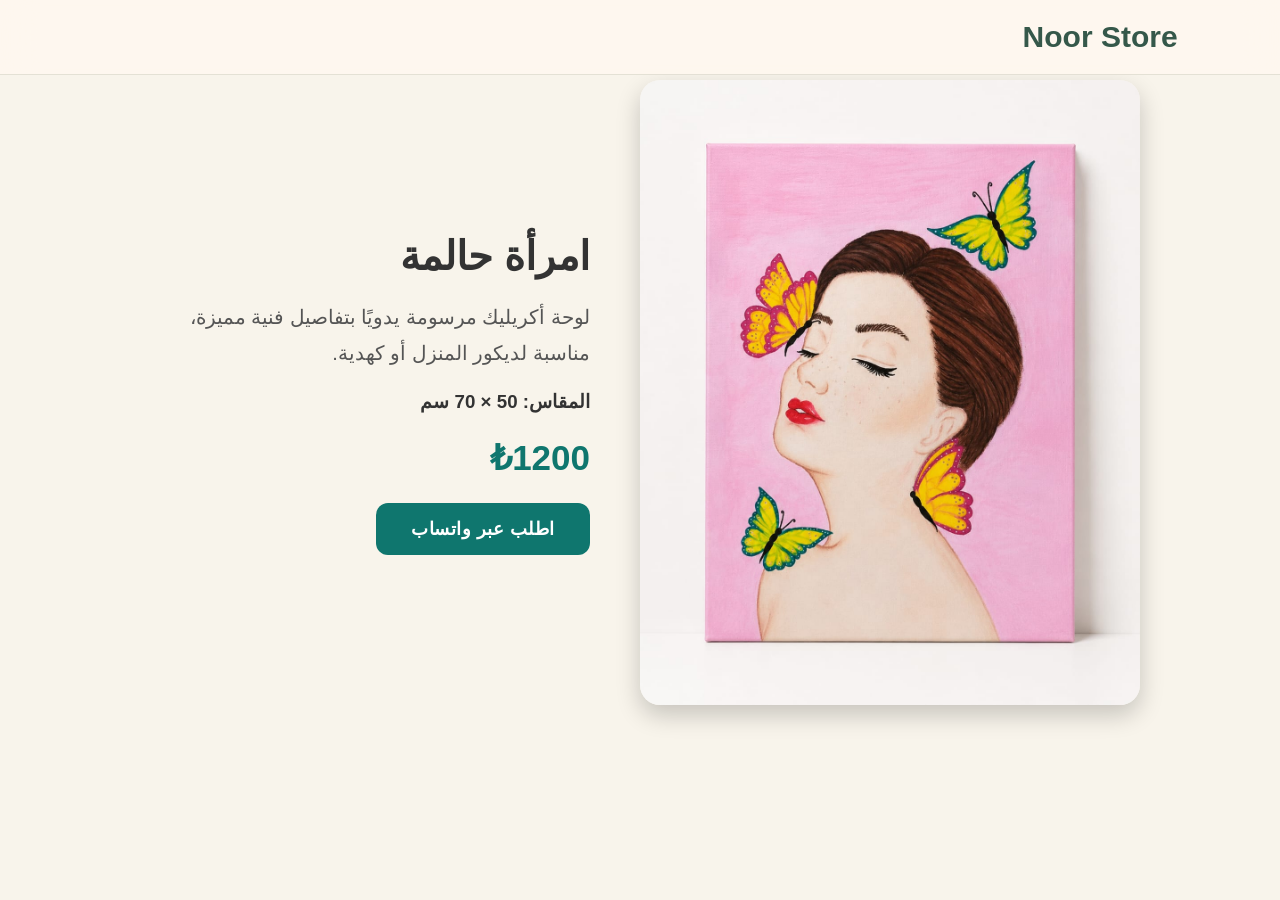
==== woman-dream.html @ a63af8a6 "Add files via upload" ====
<!DOCTYPE html>
<html lang="ar" dir="rtl">

<head>
    <meta charset="UTF-8">
    <meta name="viewport" content="width=device-width, initial-scale=1.0">
    <title>امرأة حالمة | Noor Store</title>

    <link rel="stylesheet" href="css/style.css">
</head>

<body>

<header class="header">
    <div class="logo">
        <h1>Noor Store</h1>
    </div>
</header>

<section class="product-page">

    <div class="product-image">
        <img src="images/woman-dream.jpeg" alt="امرأة حالمة">
    </div>

    <div class="product-info">

        <h1>امرأة حالمة</h1>

        <p>
            لوحة أكريليك مرسومة يدويًا بتفاصيل فنية مميزة،
            مناسبة لديكور المنزل أو كهدية.
        </p>

        <h3>المقاس: 50 × 70 سم</h3>

        <h2>₺1200</h2>

        <a href="https://wa.me/905395875070?text=مرحباً، أريد طلب لوحة امرأة حالمة"
           class="btn">
            اطلب عبر واتساب
        </a>

    </div>

</section>

</body>
</html>
---- css/style.css ----
*{
    margin:0;
    padding:0;
    box-sizing:border-box;
}

body{
    font-family:'Cairo',sans-serif;
    background:#f8f4eb;
    color:#333;
}

.header{
    position:fixed;
    top:0;
    right:0;
    left:0;
    z-index:999;

    display:flex;
    justify-content:space-between;
    align-items:center;

    padding:20px 8%;

    background:rgba(255,248,239,.82);
    backdrop-filter:blur(18px);

    border-bottom:1px solid rgba(80,96,68,.15);
}


.logo h1{
    color:#435640;
    font-size:40px;
    margin:0;
}

.logo p{
    color:#5d5d5d;
    font-size:15px;
    font-weight:500;
}

nav a{
    color:#4e6b50;
    text-decoration:none;
    margin-right:25px;
    font-weight:700;
    transition:.3s;
}

nav a:hover{
    color:#c5a15a;
}

nav a:hover{
    color:#d4af37;
}

.hero{
    display:flex;
    align-items:center;
    justify-content:space-between;
    gap:80px;
    min-height:100vh;
    padding:120px 8%;
    background:linear-gradient(135deg,#f8f3ea,#ebe2d2,#d8e1d2);
}

.hero-content{
    flex:1;
}

.hero-content h1{
    font-size:70px;
    color:#3f5d4a;
    margin-bottom:20px;
    font-weight:700;
}

.hero-content p{
    font-size:22px;
    color:#555;
    line-height:1.8;
    margin-bottom:30px;
}

.hero-image{
    flex:1;
    text-align:center;
}

.hero-image img{
    width:100%;
    max-width:750px;
    height:700px;
    object-fit:cover;
    border-radius:30px;
    border:12px solid rgba(255,255,255,.8);
    box-shadow:0 40px 90px rgba(0,0,0,.22);
    transition:.5s;
}

.hero-image img:hover{
    transform:scale(1.03) rotate(-1deg);
}

.btn{
    display:inline-block;
    background:#4e6b50;
    color:#fff;
    text-decoration:none;
    padding:15px 35px;
    border-radius:40px;
    transition:.3s;
}

.btn:hover{
    background:#d4af37;
}

.section-title{
    text-align:center;
    margin:60px 0 30px;
    color:#4e6b50;
    font-size:38px;
}

.gallery{
    display:grid;
    grid-template-columns:repeat(auto-fit,minmax(280px,1fr));
    gap:30px;
    padding:0 8% 60px;
}

.card{
    background:#fff;
    border-radius:20px;
    overflow:hidden;
    box-shadow:0 10px 25px rgba(0,0,0,.08);
    transition:.3s;
}

.card:hover{
    transform:translateY(-8px);
}

.card img{
    width:100%;
    height:300px;
    object-fit:cover;
}

.card h3{
    padding:15px;
    color:#4e6b50;
}

.card p{
    padding:0 15px 20px;
}

.contact{
    background:#4e6b50;
    color:#fff;
    text-align:center;
    padding:60px 20px;
}

.subtitle{
    color:#b08a3c;
    font-size:18px;
    font-weight:700;
    letter-spacing:2px;
    text-transform:uppercase;
}

.hero-buttons{
    display:flex;
    gap:18px;
    margin-top:35px;
}

.btn-outline{
    display:inline-block;
    padding:15px 35px;
    border:2px solid #4e6b50;
    border-radius:40px;
    color:#4e6b50;
    text-decoration:none;
    font-weight:bold;
    transition:.3s;
}

.btn-outline:hover{
    background:#4e6b50;
    color:#fff;
}

.gallery{
    display:grid;
    grid-template-columns:repeat(auto-fit,minmax(300px,1fr));
    gap:35px;
    padding:70px 8%;
}

.card{
    background:#fff;
    border-radius:25px;
    overflow:hidden;
    box-shadow:0 15px 35px rgba(0,0,0,.08);
    transition:0.4s;
}

.card:hover{
    transform:translateY(-12px);
    box-shadow:0 25px 50px rgba(0,0,0,.18);
}

.card img{
    width:100%;
    height:340px;
    object-fit:cover;
    transition:.4s;
}

.card:hover img{
    transform:scale(1.05);
}

.card h3{
    color:#4e6b50;
    font-size:24px;
    margin:20px;
}

.card p{
    margin:0 20px 25px;
    color:#666;
}

.section-title{
    text-align:center;
    font-size:46px;
    color:#4e6b50;
    margin-top:90px;
    margin-bottom:20px;
}

/* خلفية ناعمة للأقسام */
section{
    padding:80px 8%;
}

/* عنوان المعرض */
.section-title{
    position:relative;
    display:inline-block;
    left:50%;
    transform:translateX(-50%);
}

.section-title::after{
    content:"";
    display:block;
    width:80px;
    height:4px;
    background:#c5a15a;
    margin:15px auto 0;
    border-radius:20px;
}

/* تحسين الأزرار */
.btn,
.btn-outline{
    font-weight:700;
    letter-spacing:.5px;
}

/* تأثير ناعم على الصور */
img{
    transition:0.4s ease;
}

img:hover{
    filter:brightness(1.03);
}
.hero-content h1::after{
content:"";
display:block;
width:90px;
height:5px;
background:#c9a44d;
margin-top:15px;
border-radius:20px;
}
<section id="gallery" class="gallery-section">

<h2 class="section-title">معرض الأعمال</h2>

<p class="section-subtitle">
كل لوحة تُرسم يدويًا بحب لتكون قطعة فنية فريدة.
</p>

<div class="gallery">

<div class="card">
<img src="images/Woman-dream.jpg.jpeg" alt="">
<h3>امرأة حالمة</h3>
<p>لوحة أكريليك يدوية</p>
<span class="price">اطلب السعر</span>
<a href="#" class="card-btn">عرض التفاصيل</a>
</div>

<div class="card">
<img src="images/karabuk-mosque.jpg" alt="">
<h3>مسجد كارابوك</h3>
<p>لوحة أكريليك</p>
<span class="price">اطلب السعر</span>
<a href="#" class="card-btn">عرض التفاصيل</a>
</div>

<div class="card">
<img src="images/book-world.jpg" alt="">
<h3>عالم الكتب</h3>
<p>لوحة أكريليك</p>
<span class="price">اطلب السعر</span>
<a href="#" class="card-btn">عرض التفاصيل</a>
</div>

<div class="card">
<img src="images/flamingo.jpg" alt="">
<h3>الفلامنجو</h3>
<p>لوحة أكريليك</p>
<span class="price">اطلب السعر</span>
<a href="#" class="card-btn">عرض التفاصيل</a>
</div>

</div>

</section>
.gallery{
    display:grid;
    grid-template-columns:repeat(auto-fit,minmax(300px,1fr));
    gap:30px;
    padding:80px 8%;
    background:#f8f5ef;
}

.card{
    background:#fff;
    border-radius:20px;
    overflow:hidden;
    box-shadow:0 15px 35px rgba(0,0,0,.08);
    transition:.4s;
}

.card:hover{
    transform:translateY(-10px);
}

.card img{
    width:100%;
    height:280px;
    object-fit:cover;
    border-radius:15px;
}

.card h3{
    color:#355c4b;
    padding:15px 20px 5px;
}

.card p{
    color:#666;
    padding:0 20px 15px;
}

.price{
    color:#b38b2d;
    font-size:22px;
    font-weight:bold;
    padding:0 20px;
}

.card-btn{
    display:block;
    margin:20px;
    padding:12px;
    text-align:center;
    background:#355c4b;
    color:#fff;
    text-decoration:none;
    border-radius:10px;
}
.footer{
    background:#2f4f46;
    color:#fff;
    text-align:center;
    padding:30px 20px;
    margin-top:60px;
}

.footer p{
    margin:0;
    font-size:16px;
    letter-spacing:1px;
}
.categories{
    padding:80px 8%;
    background:#f8f4ef;
    text-align:center;
}

.category-grid{
    display:grid;
    grid-template-columns:repeat(3,1fr);
    gap:30px;
    margin-top:40px;
}

.category-card{
    background:#ffffff;
    padding:40px 20px;
    border-radius:20px;
    box-shadow:0 10px 25px rgba(0,0,0,.08);
    transition:.3s;
    cursor:pointer;
}

.category-card:hover{
    transform:translateY(-8px);
}

.category-card h3{
    color:#4e6b5e;
    font-size:28px;
}
/* صفحة المنتج */

.product-page{
    max-width:1200px;
    margin:60px auto;
    display:flex;
    gap:50px;
    align-items:center;
    justify-content:center;
    padding:20px;
    flex-wrap:wrap;
}

.product-image img{
    width:500px;
    max-width:100%;
    border-radius:20px;
    box-shadow:0 10px 25px rgba(0,0,0,.2);
}

.product-info{
    max-width:450px;
}

.product-info h1{
    font-size:40px;
    margin-bottom:20px;
}

.product-info p{
    font-size:20px;
    line-height:1.8;
    color:#555;
}

.product-info h2{
    color:#0f766e;
    margin:25px 0;
    font-size:35px;
}

.product-info h3{
    margin-top:20px;
}

.product-info .btn{
    display:inline-block;
    padding:15px 35px;
    background:#0f766e;
    color:#fff;
    text-decoration:none;
    border-radius:12px;
    font-size:18px;
    transition:.3s;
}

.product-info .btn:hover{
    background:#115e59;
}
.section-subtitle{
    text-align:center;
    color:#666;
    font-size:18px;
    margin-top:-10px;
    margin-bottom:35px;
}
.custom-order{
    background:#f6f2eb;
    padding:80px 20px;
    text-align:center;
    margin-top:60px;
}

.custom-order h2{
    font-size:36px;
    color:#35584a;
    margin-bottom:20px;
}

.custom-order p{
    max-width:700px;
    margin:0 auto 30px;
    color:#666;
    font-size:18px;
    line-height:1.8;
}
/* تحسين الموقع للموبايل */

@media (max-width:768px){

.header{
    flex-direction:column;
    text-align:center;
    padding:20px;
}

nav{
    margin-top:15px;
}

.hero{
    flex-direction:column;
    text-align:center;
    padding:40px 20px;
}

.hero-content{
    order:2;
}

.hero-image{
    order:1;
}

.hero-image img{
    width:90%;
    max-width:350px;
}

.gallery{
    grid-template-columns:1fr;
}

.category-grid{
    grid-template-columns:1fr;
}

.product-page{
    flex-direction:column;
}

.product-image img{
    width:100%;
}

.product-info{
    text-align:center;
}

}
.reviews{
    padding:80px 20px;
    background:#faf7f2;
    text-align:center;
}

.review-grid{
    display:grid;
    grid-template-columns:repeat(auto-fit,minmax(250px,1fr));
    gap:25px;
    margin-top:40px;
}

.review-card{
    background:#fff;
    padding:25px;
    border-radius:18px;
    box-shadow:0 8px 20px rgba(0,0,0,.08);
}

.review-card p{
    margin:15px 0;
    color:#555;
    line-height:1.7;
}

.review-card h4{
    color:#35584a;
}
.logo{
    display:flex;
    align-items:center;
    gap:12px;
}

.logo img{
    width:60px;
    height:60px;
    object-fit:contain;
}

.logo h1{
    margin:0;
    color:#35584a;
    font-size:30px;
}
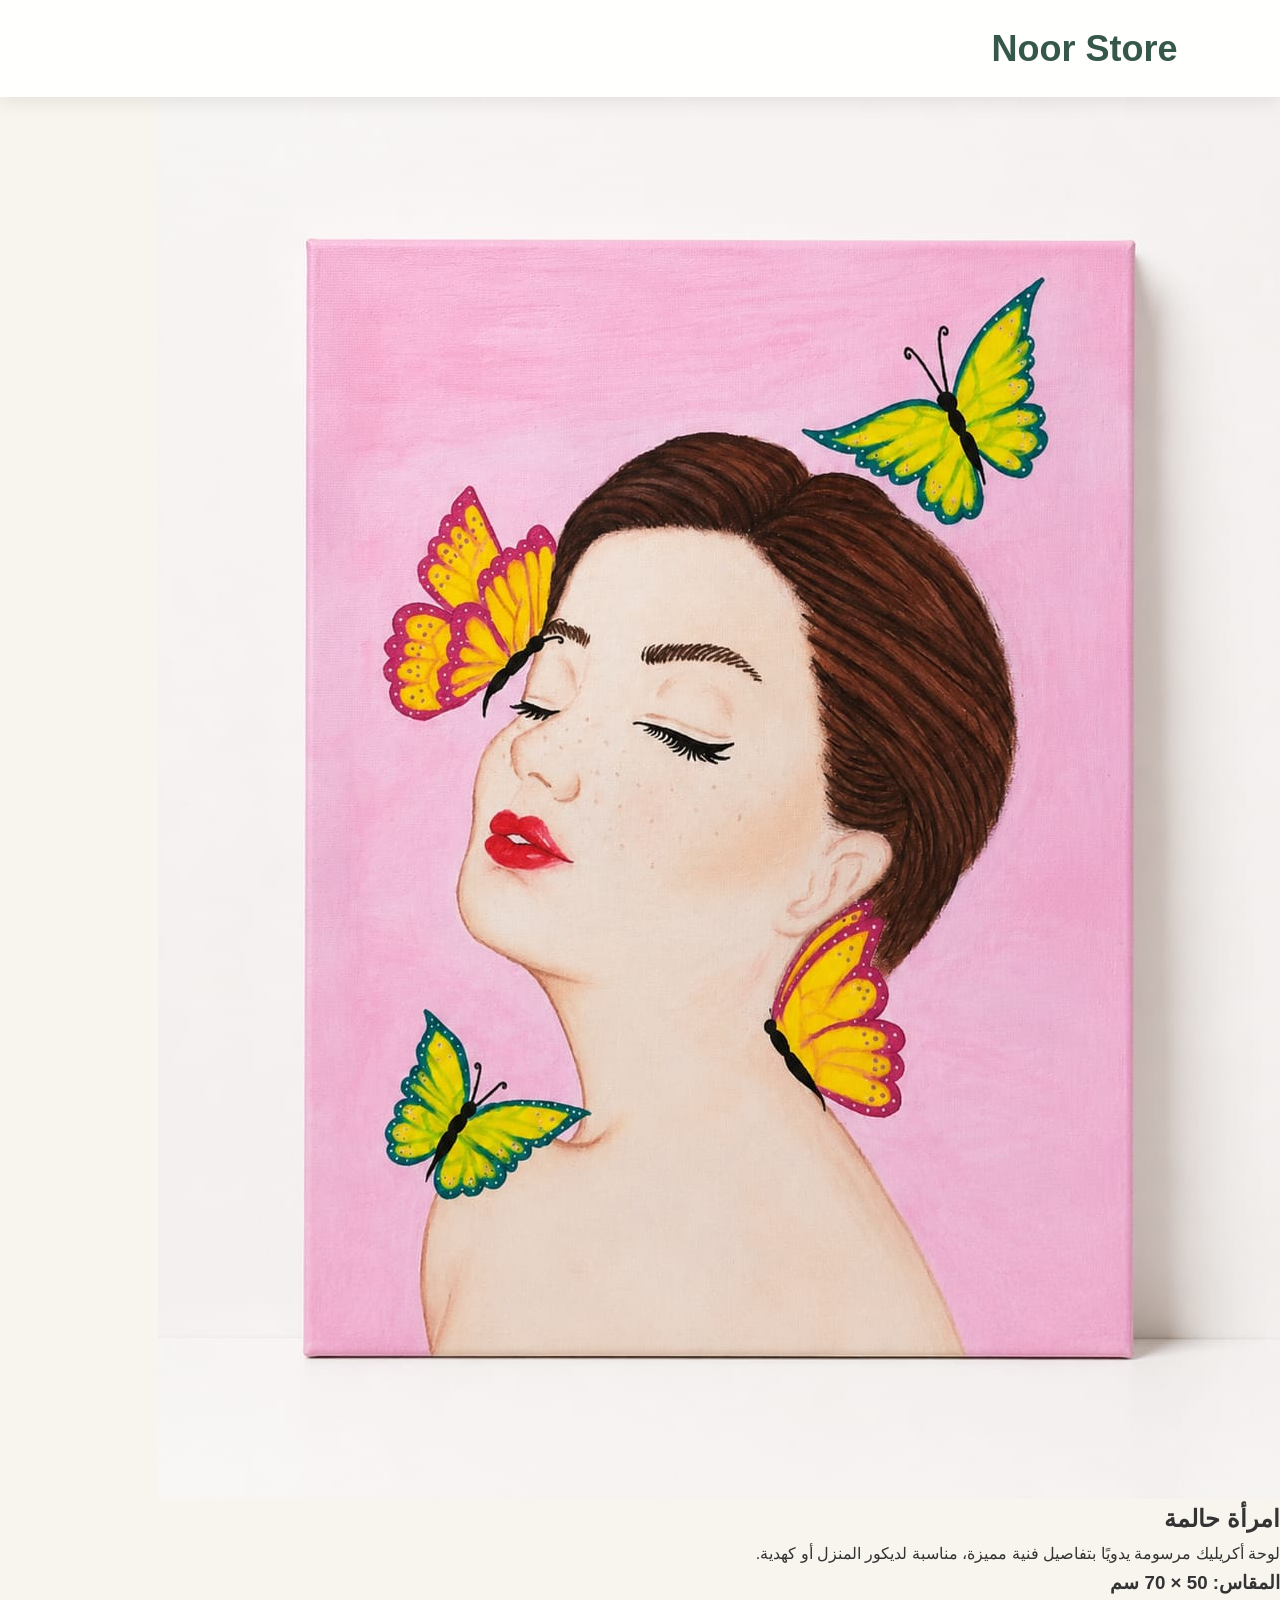
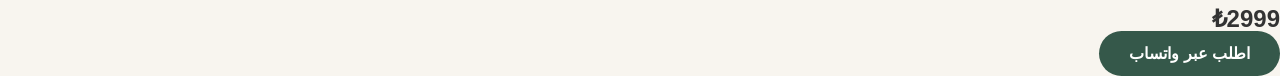
==== commit 2bc8a26f: "Add files via upload" ====
--- a/woman-dream.html
+++ b/woman-dream.html
@@ -34,7 +34,7 @@
 
         <h3>المقاس: 50 × 70 سم</h3>
 
-        <h2>₺1200</h2>
+        <h2>₺2999</h2>
 
         <a href="https://wa.me/905395875070?text=مرحباً، أريد طلب لوحة امرأة حالمة"
            class="btn">
--- a/css/style.css
+++ b/css/style.css
@@ -6,620 +6,363 @@
 
 body{
     font-family:'Cairo',sans-serif;
-    background:#f8f4eb;
+    background:#f8f5ef;
     color:#333;
-}
-
-.header{
-    position:fixed;
+    line-height:1.7;
+}
+
+img{
+    max-width:100%;
+    display:block;
+}
+
+header{
+    position:sticky;
     top:0;
-    right:0;
-    left:0;
-    z-index:999;
-
+    z-index:1000;
     display:flex;
     justify-content:space-between;
     align-items:center;
-
-    padding:20px 8%;
-
-    background:rgba(255,248,239,.82);
-    backdrop-filter:blur(18px);
-
-    border-bottom:1px solid rgba(80,96,68,.15);
-}
-
+    padding:18px 8%;
+    background:#ffffffee;
+    backdrop-filter:blur(10px);
+    box-shadow:0 5px 18px rgba(0,0,0,.08);
+}
+
+.logo{
+    display:flex;
+    align-items:center;
+    gap:12px;
+}
+
+.logo img{
+    width:70px;
+    height:70px;
+    object-fit:contain;
+}
 
 .logo h1{
-    color:#435640;
-    font-size:40px;
-    margin:0;
-}
-
-.logo p{
-    color:#5d5d5d;
-    font-size:15px;
-    font-weight:500;
+    font-size:36px;
+    color:#35584a;
+}
+
+nav{
+    display:flex;
+    gap:22px;
 }
 
 nav a{
-    color:#4e6b50;
     text-decoration:none;
-    margin-right:25px;
-    font-weight:700;
+    color:#35584a;
+    font-weight:bold;
     transition:.3s;
 }
 
 nav a:hover{
-    color:#c5a15a;
-}
-
-nav a:hover{
-    color:#d4af37;
+    color:#b58b3c;
 }
 
 .hero{
     display:flex;
     align-items:center;
     justify-content:space-between;
-    gap:80px;
-    min-height:100vh;
-    padding:120px 8%;
-    background:linear-gradient(135deg,#f8f3ea,#ebe2d2,#d8e1d2);
+    gap:60px;
+    padding:80px 8%;
+    background:linear-gradient(135deg,#f8f5ef,#efe5d8);
 }
 
 .hero-content{
     flex:1;
 }
 
+.subtitle{
+    color:#b58b3c;
+    font-weight:bold;
+    letter-spacing:2px;
+}
+
 .hero-content h1{
-    font-size:70px;
-    color:#3f5d4a;
-    margin-bottom:20px;
-    font-weight:700;
+    font-size:58px;
+    color:#35584a;
+    margin:20px 0;
 }
 
 .hero-content p{
-    font-size:22px;
-    color:#555;
-    line-height:1.8;
+    font-size:20px;
+    color:#666;
     margin-bottom:30px;
+}
+
+.hero-buttons{
+    display:flex;
+    gap:15px;
+    flex-wrap:wrap;
+}
+
+.btn,
+.btn-outline{
+    padding:14px 30px;
+    border-radius:30px;
+    text-decoration:none;
+    font-weight:bold;
+}
+
+.btn{
+    background:#35584a;
+    color:#fff;
+}
+
+.btn:hover{
+    background:#b58b3c;
+}
+
+.btn-outline{
+    border:2px solid #35584a;
+    color:#35584a;
+}
+
+.btn-outline:hover{
+    background:#35584a;
+    color:#fff;
 }
 
 .hero-image{
     flex:1;
-    text-align:center;
 }
 
 .hero-image img{
     width:100%;
-    max-width:750px;
-    height:700px;
-    object-fit:cover;
+    max-width:520px;
+    margin:auto;
     border-radius:30px;
-    border:12px solid rgba(255,255,255,.8);
-    box-shadow:0 40px 90px rgba(0,0,0,.22);
-    transition:.5s;
-}
-
-.hero-image img:hover{
-    transform:scale(1.03) rotate(-1deg);
-}
-
-.btn{
-    display:inline-block;
-    background:#4e6b50;
-    color:#fff;
-    text-decoration:none;
-    padding:15px 35px;
-    border-radius:40px;
-    transition:.3s;
-}
-
-.btn:hover{
-    background:#d4af37;
-}
-
+    box-shadow:0 20px 45px rgba(0,0,0,.18);
+}
 .section-title{
     text-align:center;
-    margin:60px 0 30px;
-    color:#4e6b50;
-    font-size:38px;
-}
-
-.gallery{
-    display:grid;
-    grid-template-columns:repeat(auto-fit,minmax(280px,1fr));
-    gap:30px;
-    padding:0 8% 60px;
-}
-
-.card{
-    background:#fff;
-    border-radius:20px;
-    overflow:hidden;
-    box-shadow:0 10px 25px rgba(0,0,0,.08);
-    transition:.3s;
-}
-
-.card:hover{
-    transform:translateY(-8px);
-}
-
-.card img{
-    width:100%;
-    height:300px;
-    object-fit:cover;
-}
-
-.card h3{
-    padding:15px;
-    color:#4e6b50;
-}
-
-.card p{
-    padding:0 15px 20px;
-}
-
-.contact{
-    background:#4e6b50;
-    color:#fff;
-    text-align:center;
-    padding:60px 20px;
-}
-
-.subtitle{
-    color:#b08a3c;
-    font-size:18px;
-    font-weight:700;
-    letter-spacing:2px;
-    text-transform:uppercase;
-}
-
-.hero-buttons{
-    display:flex;
-    gap:18px;
-    margin-top:35px;
-}
-
-.btn-outline{
-    display:inline-block;
-    padding:15px 35px;
-    border:2px solid #4e6b50;
-    border-radius:40px;
-    color:#4e6b50;
-    text-decoration:none;
-    font-weight:bold;
-    transition:.3s;
-}
-
-.btn-outline:hover{
-    background:#4e6b50;
-    color:#fff;
-}
-
-.gallery{
-    display:grid;
-    grid-template-columns:repeat(auto-fit,minmax(300px,1fr));
-    gap:35px;
-    padding:70px 8%;
-}
-
-.card{
-    background:#fff;
-    border-radius:25px;
-    overflow:hidden;
-    box-shadow:0 15px 35px rgba(0,0,0,.08);
-    transition:0.4s;
-}
-
-.card:hover{
-    transform:translateY(-12px);
-    box-shadow:0 25px 50px rgba(0,0,0,.18);
-}
-
-.card img{
-    width:100%;
-    height:340px;
-    object-fit:cover;
-    transition:.4s;
-}
-
-.card:hover img{
-    transform:scale(1.05);
-}
-
-.card h3{
-    color:#4e6b50;
-    font-size:24px;
-    margin:20px;
-}
-
-.card p{
-    margin:0 20px 25px;
-    color:#666;
-}
-
-.section-title{
-    text-align:center;
-    font-size:46px;
-    color:#4e6b50;
-    margin-top:90px;
-    margin-bottom:20px;
-}
-
-/* خلفية ناعمة للأقسام */
-section{
-    padding:80px 8%;
-}
-
-/* عنوان المعرض */
-.section-title{
-    position:relative;
-    display:inline-block;
-    left:50%;
-    transform:translateX(-50%);
-}
-
-.section-title::after{
-    content:"";
-    display:block;
-    width:80px;
-    height:4px;
-    background:#c5a15a;
-    margin:15px auto 0;
-    border-radius:20px;
-}
-
-/* تحسين الأزرار */
-.btn,
-.btn-outline{
-    font-weight:700;
-    letter-spacing:.5px;
-}
-
-/* تأثير ناعم على الصور */
-img{
-    transition:0.4s ease;
-}
-
-img:hover{
-    filter:brightness(1.03);
-}
-.hero-content h1::after{
-content:"";
-display:block;
-width:90px;
-height:5px;
-background:#c9a44d;
-margin-top:15px;
-border-radius:20px;
-}
-<section id="gallery" class="gallery-section">
-
-<h2 class="section-title">معرض الأعمال</h2>
-
-<p class="section-subtitle">
-كل لوحة تُرسم يدويًا بحب لتكون قطعة فنية فريدة.
-</p>
-
-<div class="gallery">
-
-<div class="card">
-<img src="images/Woman-dream.jpg.jpeg" alt="">
-<h3>امرأة حالمة</h3>
-<p>لوحة أكريليك يدوية</p>
-<span class="price">اطلب السعر</span>
-<a href="#" class="card-btn">عرض التفاصيل</a>
-</div>
-
-<div class="card">
-<img src="images/karabuk-mosque.jpg" alt="">
-<h3>مسجد كارابوك</h3>
-<p>لوحة أكريليك</p>
-<span class="price">اطلب السعر</span>
-<a href="#" class="card-btn">عرض التفاصيل</a>
-</div>
-
-<div class="card">
-<img src="images/book-world.jpg" alt="">
-<h3>عالم الكتب</h3>
-<p>لوحة أكريليك</p>
-<span class="price">اطلب السعر</span>
-<a href="#" class="card-btn">عرض التفاصيل</a>
-</div>
-
-<div class="card">
-<img src="images/flamingo.jpg" alt="">
-<h3>الفلامنجو</h3>
-<p>لوحة أكريليك</p>
-<span class="price">اطلب السعر</span>
-<a href="#" class="card-btn">عرض التفاصيل</a>
-</div>
-
-</div>
-
-</section>
+    font-size:42px;
+    color:#35584a;
+    margin:70px 0 40px;
+}
+
+.section-subtitle{
+    text-align:center;
+    color:#777;
+    margin-top:-20px;
+    margin-bottom:40px;
+}
+
 .gallery{
     display:grid;
     grid-template-columns:repeat(auto-fit,minmax(300px,1fr));
     gap:30px;
-    padding:80px 8%;
-    background:#f8f5ef;
+    padding:0 8% 80px;
 }
 
 .card{
     background:#fff;
-    border-radius:20px;
+    border-radius:22px;
     overflow:hidden;
-    box-shadow:0 15px 35px rgba(0,0,0,.08);
-    transition:.4s;
+    box-shadow:0 12px 30px rgba(0,0,0,.10);
+    transition:.3s;
 }
 
 .card:hover{
     transform:translateY(-10px);
+    box-shadow:0 18px 40px rgba(0,0,0,.18);
 }
 
 .card img{
     width:100%;
-    height:280px;
+    height:320px;
     object-fit:cover;
-    border-radius:15px;
 }
 
 .card h3{
-    color:#355c4b;
-    padding:15px 20px 5px;
+    color:#35584a;
+    font-size:24px;
+    padding:18px 20px 8px;
 }
 
 .card p{
+    padding:0 20px;
     color:#666;
-    padding:0 20px 15px;
 }
 
 .price{
-    color:#b38b2d;
+    display:block;
+    padding:18px 20px 0;
+    color:#b58b3c;
+    font-weight:bold;
     font-size:22px;
-    font-weight:bold;
-    padding:0 20px;
 }
 
 .card-btn{
-    display:block;
+    display:inline-block;
     margin:20px;
-    padding:12px;
-    text-align:center;
-    background:#355c4b;
+    padding:14px 28px;
+    background:#35584a;
     color:#fff;
     text-decoration:none;
-    border-radius:10px;
-}
-.footer{
-    background:#2f4f46;
-    color:#fff;
-    text-align:center;
-    padding:30px 20px;
-    margin-top:60px;
-}
-
-.footer p{
-    margin:0;
-    font-size:16px;
-    letter-spacing:1px;
-}
+    border-radius:12px;
+    transition:.3s;
+}
+
+.card-btn:hover{
+    background:#b58b3c;
+}
+
 .categories{
-    padding:80px 8%;
-    background:#f8f4ef;
+    padding:70px 8%;
+    background:#f4efe7;
     text-align:center;
 }
 
 .category-grid{
     display:grid;
     grid-template-columns:repeat(3,1fr);
-    gap:30px;
-    margin-top:40px;
+    gap:25px;
 }
 
 .category-card{
-    background:#ffffff;
-    padding:40px 20px;
+    background:#fff;
+    padding:35px 20px;
     border-radius:20px;
     box-shadow:0 10px 25px rgba(0,0,0,.08);
-    transition:.3s;
-    cursor:pointer;
-}
-
-.category-card:hover{
-    transform:translateY(-8px);
 }
 
 .category-card h3{
-    color:#4e6b5e;
-    font-size:28px;
-}
-/* صفحة المنتج */
-
-.product-page{
-    max-width:1200px;
-    margin:60px auto;
-    display:flex;
-    gap:50px;
-    align-items:center;
-    justify-content:center;
-    padding:20px;
-    flex-wrap:wrap;
-}
-
-.product-image img{
-    width:500px;
-    max-width:100%;
-    border-radius:20px;
-    box-shadow:0 10px 25px rgba(0,0,0,.2);
-}
-
-.product-info{
-    max-width:450px;
-}
-
-.product-info h1{
-    font-size:40px;
+    color:#35584a;
+}
+.contact{
+    background:#35584a;
+    color:#fff;
+    text-align:center;
+    padding:70px 20px;
+}
+
+.contact h2{
     margin-bottom:20px;
-}
-
-.product-info p{
-    font-size:20px;
-    line-height:1.8;
-    color:#555;
-}
-
-.product-info h2{
-    color:#0f766e;
-    margin:25px 0;
-    font-size:35px;
-}
-
-.product-info h3{
-    margin-top:20px;
-}
-
-.product-info .btn{
-    display:inline-block;
-    padding:15px 35px;
-    background:#0f766e;
-    color:#fff;
-    text-decoration:none;
-    border-radius:12px;
+    font-size:36px;
+}
+
+.contact p{
+    margin:12px 0;
     font-size:18px;
-    transition:.3s;
-}
-
-.product-info .btn:hover{
-    background:#115e59;
-}
-.section-subtitle{
-    text-align:center;
-    color:#666;
-    font-size:18px;
-    margin-top:-10px;
-    margin-bottom:35px;
-}
+}
+
 .custom-order{
     background:#f6f2eb;
     padding:80px 20px;
     text-align:center;
-    margin-top:60px;
 }
 
 .custom-order h2{
-    font-size:36px;
-    color:#35584a;
+    color:#35584a;
+    font-size:38px;
     margin-bottom:20px;
 }
 
 .custom-order p{
     max-width:700px;
-    margin:0 auto 30px;
+    margin:0 auto 35px;
     color:#666;
     font-size:18px;
-    line-height:1.8;
-}
-/* تحسين الموقع للموبايل */
-
+}
+
+.footer{
+    background:#2f4f46;
+    color:#fff;
+    text-align:center;
+    padding:30px 20px;
+}
+
+.footer p{
+    margin:0;
+    letter-spacing:1px;
+}
+
+.lightbox{
+    display:none;
+    position:fixed;
+    inset:0;
+    background:rgba(0,0,0,.9);
+    justify-content:center;
+    align-items:center;
+    z-index:9999;
+}
+
+.lightbox-img{
+    max-width:90%;
+    max-height:90%;
+    border-radius:20px;
+}
+
+.close{
+    position:absolute;
+    top:25px;
+    right:35px;
+    color:#fff;
+    font-size:45px;
+    cursor:pointer;
+}
 @media (max-width:768px){
 
-.header{
+header{
     flex-direction:column;
-    text-align:center;
-    padding:20px;
+    gap:18px;
+    text-align:center;
 }
 
 nav{
-    margin-top:15px;
+    flex-wrap:wrap;
+    justify-content:center;
+    gap:15px;
 }
 
 .hero{
-    flex-direction:column;
-    text-align:center;
-    padding:40px 20px;
-}
-
-.hero-content{
-    order:2;
-}
-
-.hero-image{
-    order:1;
+    flex-direction:column-reverse;
+    text-align:center;
+    padding:50px 20px;
+}
+
+.hero-content h1{
+    font-size:42px;
+}
+
+.hero-content p{
+    font-size:18px;
 }
 
 .hero-image img{
-    width:90%;
-    max-width:350px;
+    max-width:360px;
+}
+
+.hero-buttons{
+    justify-content:center;
 }
 
 .gallery{
     grid-template-columns:1fr;
+    padding:0 20px 60px;
 }
 
 .category-grid{
     grid-template-columns:1fr;
 }
 
-.product-page{
+.card img{
+    height:260px;
+}
+
+.section-title{
+    font-size:34px;
+}
+
+.logo{
     flex-direction:column;
 }
 
-.product-image img{
-    width:100%;
-}
-
-.product-info{
-    text-align:center;
-}
-
-}
-.reviews{
-    padding:80px 20px;
-    background:#faf7f2;
-    text-align:center;
-}
-
-.review-grid{
-    display:grid;
-    grid-template-columns:repeat(auto-fit,minmax(250px,1fr));
-    gap:25px;
-    margin-top:40px;
-}
-
-.review-card{
-    background:#fff;
-    padding:25px;
-    border-radius:18px;
-    box-shadow:0 8px 20px rgba(0,0,0,.08);
-}
-
-.review-card p{
-    margin:15px 0;
-    color:#555;
-    line-height:1.7;
-}
-
-.review-card h4{
-    color:#35584a;
-}
-.logo{
-    display:flex;
-    align-items:center;
-    gap:12px;
-}
-
-.logo img{
-    width:60px;
-    height:60px;
-    object-fit:contain;
-}
-
 .logo h1{
-    margin:0;
-    color:#35584a;
     font-size:30px;
+}
 }
